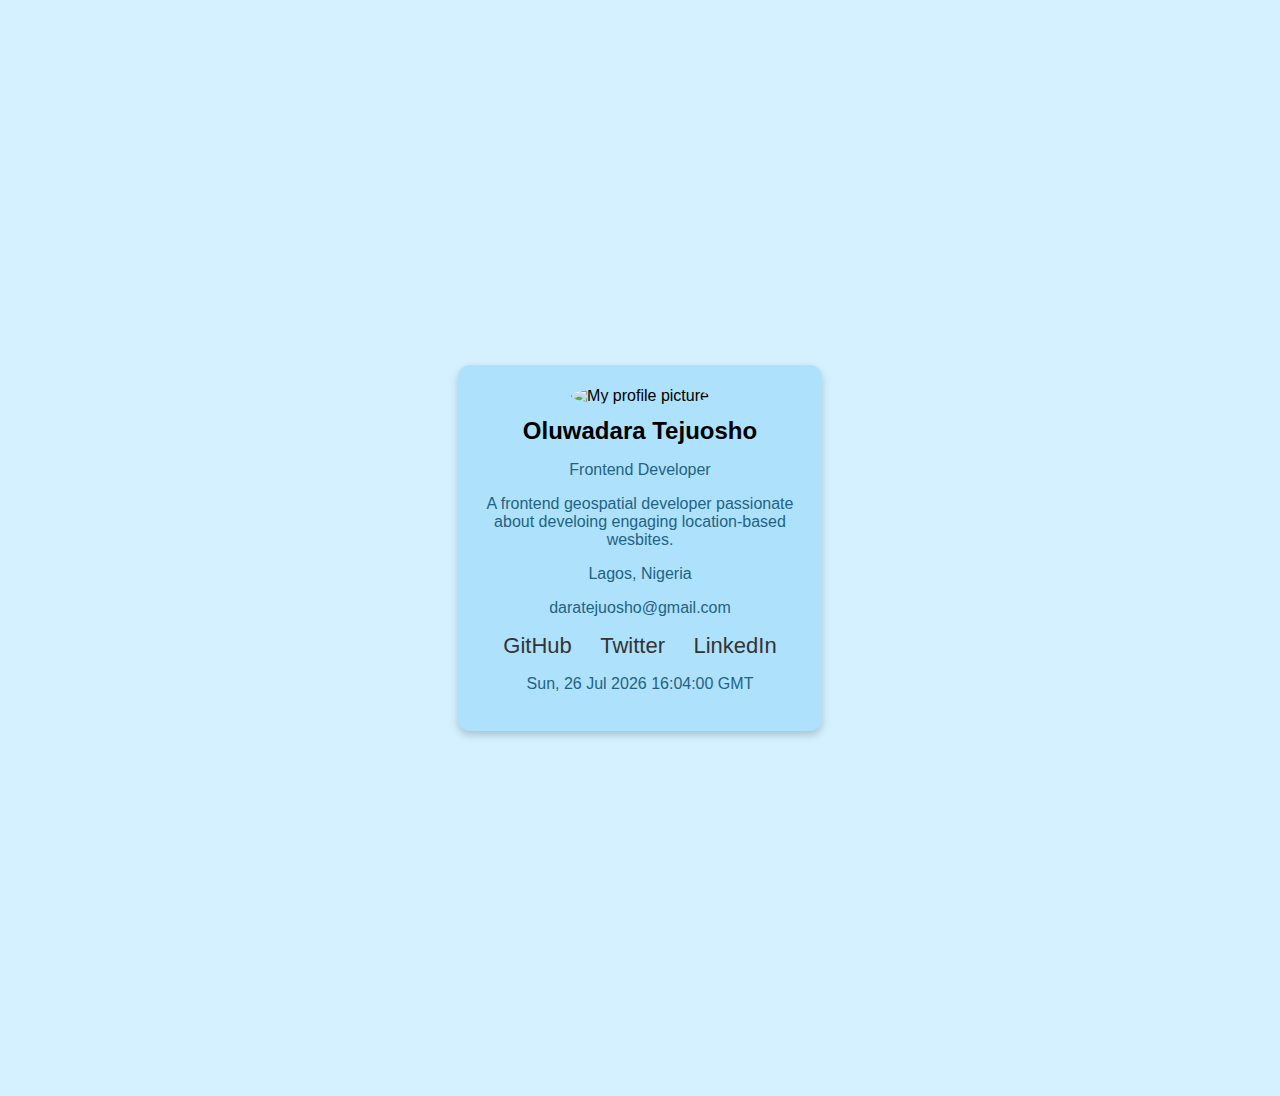
==== index.html @ 5eaa80cd "Add files via upload" ====
<!DOCTYPE html>
<html lang="en">
<head>
    <meta charset="UTF-8">
    <meta name="viewport" content="width=device-width, initial-scale=1.0">
    <title>Profile Card</title>
    <link type="text/css" rel="stylesheet" href="./profileCard.css">
    <script type="text/javascript" src="./profileCard.js"></script>
</head>

<body>
    <div class="card">
        <img src="../profile_card/images/dara.jpg" alt="My profile picture" data-testid="profilePicture">
        <h2 data-testid="fullName">Oluwadara Tejuosho</h2>
        <p data-testid="jobTitle">Frontend Developer</p>
        <p data-testid="shortBio">A frontend geospatial developer passionate about develoing engaging location-based wesbites.</p>
        <p data-testid="currentLocation">Lagos, Nigeria</p>
        <p class="email" data-testid="emailAddress"> <a href="mailto:daratejuosho@gmail.com">daratejuosho@gmail.com</a></p>
        <div class="social_links" data-testid="socialLinks">
            <a href="https://github.com/tash-odt">GitHub</a>
            <a href="https://x.com/TH39318741">Twitter</a>
            <a href="https://www.linkedin.com/in/oluwadara-tejuosho-b15985195?lipi=urn%3Ali%3Apage%3Ad_flagship3_profile_view_base_contact_details%3B7e%2B9%2BqtVTHScZ0jt98FQDQ%3D%3D">LinkedIn</a>
        </div>
        <p data-testid="currentTimeUTC" id="utcTime"></p>
    </div>
    
    <script>
        updateTime();
        setInterval(updateTime, 1000);
    </script>

</body>
</html>
---- profileCard.css ----
body {
            font-family: Arial, sans-serif;
            background-color: #d5f1ff;
            display: flex;
            justify-content: center;
            align-items: center;
            height: 120vh;
        }
        .card {
            background: #aee2fc;
            padding: 22px;
            border-radius: 12px;
            box-shadow: 0 4px 8px rgba(0,0,0,0.2);
            text-align: center;
            width: 320px;
        }
        .card img {
            width: 120px;
            height: 120px;
            border-radius: 50%;
            object-fit: cover;
        }
        .card h2 {
            margin: 12px 0;
        }
        .card p {
            color: #236282;
        }

        .email a{
            margin: 0 12px;
            text-decoration: none;
            color: #236282;
        }

        .social_links a {
            margin: 0 12px;
            text-decoration: none;
            color: #333;
            font-size: 22px;;
        }
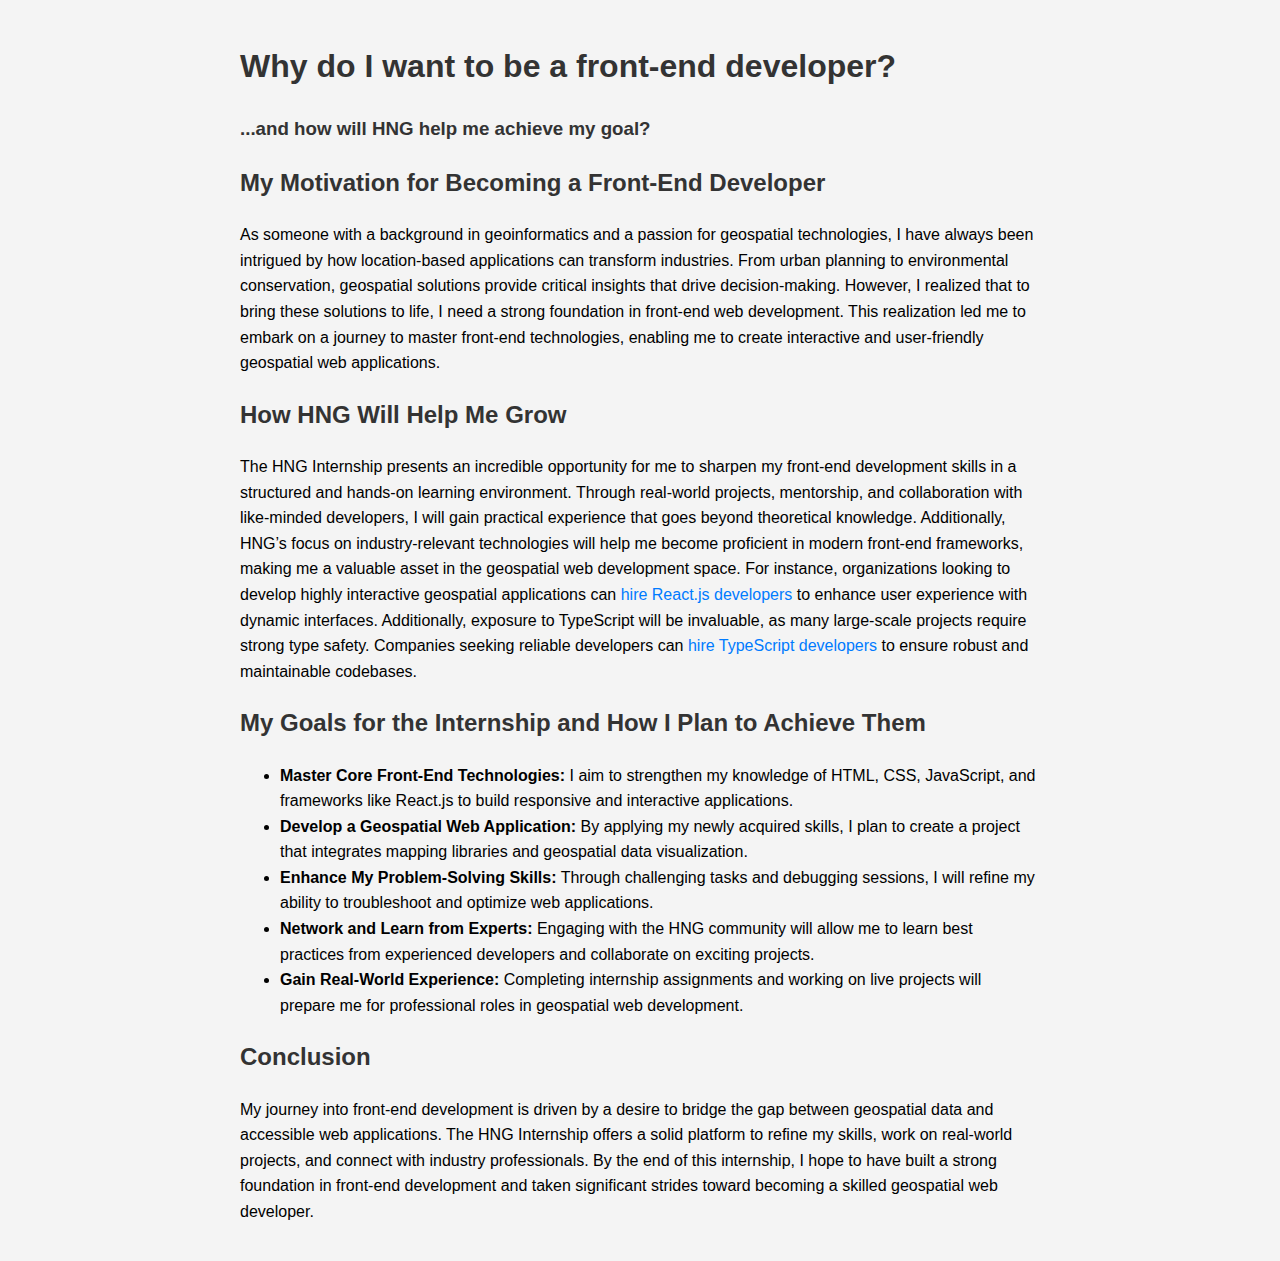
==== commit 5938d4b1: "Add files via upload" ====
--- a/index.html
+++ b/index.html
@@ -3,31 +3,37 @@
 <head>
     <meta charset="UTF-8">
     <meta name="viewport" content="width=device-width, initial-scale=1.0">
-    <title>Profile Card</title>
-    <link type="text/css" rel="stylesheet" href="./profileCard.css">
-    <script type="text/javascript" src="./profileCard.js"></script>
+    <title>My HNG Internship Journey</title>
+    <link type="text/css" rel="stylesheet" href="./blogPost.css">
 </head>
-
 <body>
-    <div class="card">
-        <img src="../profile_card/images/dara.jpg" alt="My profile picture" data-testid="profilePicture">
-        <h2 data-testid="fullName">Oluwadara Tejuosho</h2>
-        <p data-testid="jobTitle">Frontend Developer</p>
-        <p data-testid="shortBio">A frontend geospatial developer passionate about develoing engaging location-based wesbites.</p>
-        <p data-testid="currentLocation">Lagos, Nigeria</p>
-        <p class="email" data-testid="emailAddress"> <a href="mailto:daratejuosho@gmail.com">daratejuosho@gmail.com</a></p>
-        <div class="social_links" data-testid="socialLinks">
-            <a href="https://github.com/tash-odt">GitHub</a>
-            <a href="https://x.com/TH39318741">Twitter</a>
-            <a href="https://www.linkedin.com/in/oluwadara-tejuosho-b15985195?lipi=urn%3Ali%3Apage%3Ad_flagship3_profile_view_base_contact_details%3B7e%2B9%2BqtVTHScZ0jt98FQDQ%3D%3D">LinkedIn</a>
-        </div>
-        <p data-testid="currentTimeUTC" id="utcTime"></p>
-    </div>
+    <h1>Why do I want to be a front-end developer?</h1>
+    <h3>...and how will HNG help me achieve my goal?</h2>
     
-    <script>
-        updateTime();
-        setInterval(updateTime, 1000);
-    </script>
-
+    <h2>My Motivation for Becoming a Front-End Developer</h2>
+    <p>As someone with a background in geoinformatics and a passion for geospatial technologies, I have always been intrigued by how location-based applications can transform industries. 
+       From urban planning to environmental conservation, geospatial solutions provide critical insights that drive decision-making. However, I realized that to bring these solutions to life, 
+       I need a strong foundation in front-end web development. This realization led me to embark on a journey to master front-end technologies, enabling me to create interactive and user-friendly geospatial web applications.</p>
+    
+    <h2>How HNG Will Help Me Grow</h2>
+    <p>The HNG Internship presents an incredible opportunity for me to sharpen my front-end development skills in a structured and hands-on learning environment. Through real-world projects, mentorship, 
+       and collaboration with like-minded developers, I will gain practical experience that goes beyond theoretical knowledge. Additionally, HNG’s focus on industry-relevant technologies will help me 
+       become proficient in modern front-end frameworks, making me a valuable asset in the geospatial web development space. For instance, organizations looking to develop highly interactive geospatial 
+       applications can <a href="https://hng.tech/hire/reactjs-developers">hire React.js developers</a> to enhance user experience with dynamic interfaces. Additionally, exposure to TypeScript will be invaluable, as many large-scale projects require strong type safety. Companies seeking reliable developers can <a href="https://hng.tech/hire/typescript-developers">hire TypeScript developers</a> to ensure robust and maintainable codebases.</p>
+    
+    <h2>My Goals for the Internship and How I Plan to Achieve Them</h2>
+    <ul>
+        <li><strong>Master Core Front-End Technologies:</strong> I aim to strengthen my knowledge of HTML, CSS, JavaScript, and frameworks like React.js to build responsive and interactive applications.</li>
+        <li><strong>Develop a Geospatial Web Application:</strong> By applying my newly acquired skills, I plan to create a project that integrates mapping libraries and geospatial data visualization.</li>
+        <li><strong>Enhance My Problem-Solving Skills:</strong> Through challenging tasks and debugging sessions, I will refine my ability to troubleshoot and optimize web applications.</li>
+        <li><strong>Network and Learn from Experts:</strong> Engaging with the HNG community will allow me to learn best practices from experienced developers and collaborate on exciting projects.</li>
+        <li><strong>Gain Real-World Experience:</strong> Completing internship assignments and working on live projects will prepare me for professional roles in geospatial web development.</li>
+    </ul>
+    
+    <h2>Conclusion</h2>
+    <p>My journey into front-end development is driven by a desire to bridge the gap between geospatial data and accessible web applications. The HNG Internship offers a solid platform to refine my skills, 
+       work on real-world projects, and connect with industry professionals. By the end of this internship, I hope to have built a strong foundation in front-end development and taken significant strides toward 
+       becoming a skilled geospatial web developer.</p>
+       
 </body>
 </html>
--- a/blogPost.css
+++ b/blogPost.css
@@ -0,0 +1,18 @@
+body {
+    font-family: Arial, sans-serif;
+    line-height: 1.6;
+    max-width: 800px;
+    margin: auto;
+    padding: 20px;
+    background-color: #f4f4f4;
+}
+h1, h2, h3 {
+    color: #333;
+}
+a {
+    color: #007BFF;
+    text-decoration: none;
+}
+a:hover {
+    text-decoration: underline;
+}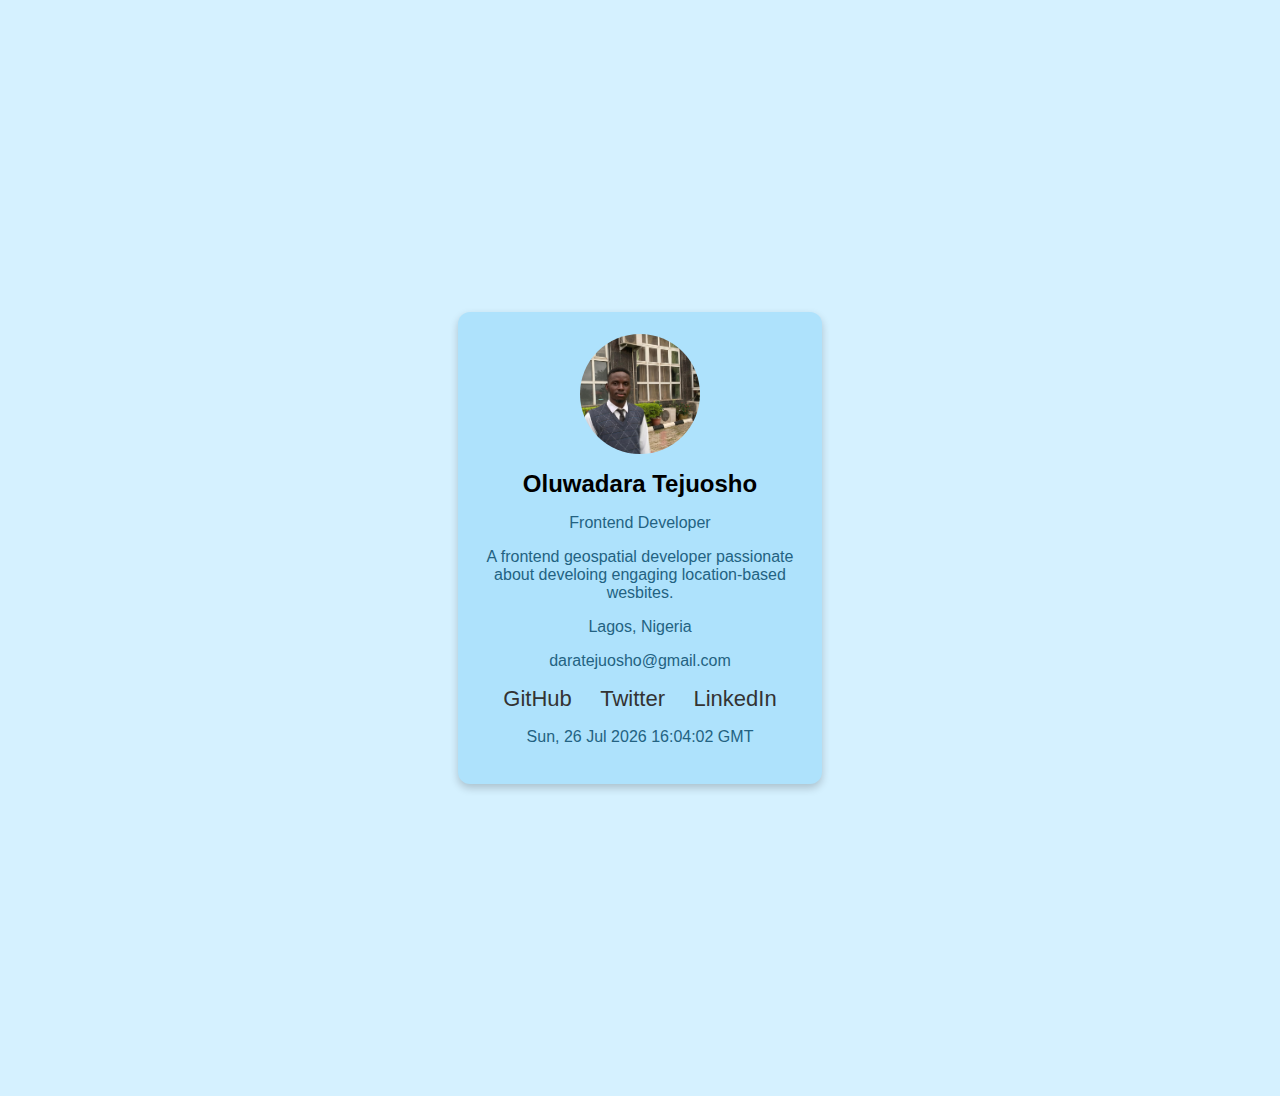
==== commit 3fdc7311: "Add files via upload" ====
--- a/index.html
+++ b/index.html
@@ -3,37 +3,31 @@
 <head>
     <meta charset="UTF-8">
     <meta name="viewport" content="width=device-width, initial-scale=1.0">
-    <title>My HNG Internship Journey</title>
-    <link type="text/css" rel="stylesheet" href="./blogPost.css">
+    <title>Profile Card</title>
+    <link type="text/css" rel="stylesheet" href="./profileCard.css">
+    <script type="text/javascript" src="./profileCard.js"></script>
 </head>
+
 <body>
-    <h1>Why do I want to be a front-end developer?</h1>
-    <h3>...and how will HNG help me achieve my goal?</h2>
+    <div class="card">
+        <img src="./dara.jpg" alt="My profile picture" data-testid="profilePicture">
+        <h2 data-testid="fullName">Oluwadara Tejuosho</h2>
+        <p data-testid="jobTitle">Frontend Developer</p>
+        <p data-testid="shortBio">A frontend geospatial developer passionate about develoing engaging location-based wesbites.</p>
+        <p data-testid="currentLocation">Lagos, Nigeria</p>
+        <p class="email" data-testid="emailAddress"> <a href="mailto:daratejuosho@gmail.com">daratejuosho@gmail.com</a></p>
+        <div class="social_links" data-testid="socialLinks">
+            <a href="https://github.com/tash-odt">GitHub</a>
+            <a href="https://x.com/TH39318741">Twitter</a>
+            <a href="https://www.linkedin.com/in/oluwadara-tejuosho-b15985195?lipi=urn%3Ali%3Apage%3Ad_flagship3_profile_view_base_contact_details%3B7e%2B9%2BqtVTHScZ0jt98FQDQ%3D%3D">LinkedIn</a>
+        </div>
+        <p data-testid="currentTimeUTC" id="utcTime"></p>
+    </div>
     
-    <h2>My Motivation for Becoming a Front-End Developer</h2>
-    <p>As someone with a background in geoinformatics and a passion for geospatial technologies, I have always been intrigued by how location-based applications can transform industries. 
-       From urban planning to environmental conservation, geospatial solutions provide critical insights that drive decision-making. However, I realized that to bring these solutions to life, 
-       I need a strong foundation in front-end web development. This realization led me to embark on a journey to master front-end technologies, enabling me to create interactive and user-friendly geospatial web applications.</p>
-    
-    <h2>How HNG Will Help Me Grow</h2>
-    <p>The HNG Internship presents an incredible opportunity for me to sharpen my front-end development skills in a structured and hands-on learning environment. Through real-world projects, mentorship, 
-       and collaboration with like-minded developers, I will gain practical experience that goes beyond theoretical knowledge. Additionally, HNG’s focus on industry-relevant technologies will help me 
-       become proficient in modern front-end frameworks, making me a valuable asset in the geospatial web development space. For instance, organizations looking to develop highly interactive geospatial 
-       applications can <a href="https://hng.tech/hire/reactjs-developers">hire React.js developers</a> to enhance user experience with dynamic interfaces. Additionally, exposure to TypeScript will be invaluable, as many large-scale projects require strong type safety. Companies seeking reliable developers can <a href="https://hng.tech/hire/typescript-developers">hire TypeScript developers</a> to ensure robust and maintainable codebases.</p>
-    
-    <h2>My Goals for the Internship and How I Plan to Achieve Them</h2>
-    <ul>
-        <li><strong>Master Core Front-End Technologies:</strong> I aim to strengthen my knowledge of HTML, CSS, JavaScript, and frameworks like React.js to build responsive and interactive applications.</li>
-        <li><strong>Develop a Geospatial Web Application:</strong> By applying my newly acquired skills, I plan to create a project that integrates mapping libraries and geospatial data visualization.</li>
-        <li><strong>Enhance My Problem-Solving Skills:</strong> Through challenging tasks and debugging sessions, I will refine my ability to troubleshoot and optimize web applications.</li>
-        <li><strong>Network and Learn from Experts:</strong> Engaging with the HNG community will allow me to learn best practices from experienced developers and collaborate on exciting projects.</li>
-        <li><strong>Gain Real-World Experience:</strong> Completing internship assignments and working on live projects will prepare me for professional roles in geospatial web development.</li>
-    </ul>
-    
-    <h2>Conclusion</h2>
-    <p>My journey into front-end development is driven by a desire to bridge the gap between geospatial data and accessible web applications. The HNG Internship offers a solid platform to refine my skills, 
-       work on real-world projects, and connect with industry professionals. By the end of this internship, I hope to have built a strong foundation in front-end development and taken significant strides toward 
-       becoming a skilled geospatial web developer.</p>
-       
+    <script>
+        updateTime();
+        setInterval(updateTime, 1000);
+    </script>
+
 </body>
 </html>
--- a/profileCard.css
+++ b/profileCard.css
@@ -0,0 +1,41 @@
+        body {
+            font-family: Arial, sans-serif;
+            background-color: #d5f1ff;
+            display: flex;
+            justify-content: center;
+            align-items: center;
+            height: 120vh;
+        }
+        .card {
+            background: #aee2fc;
+            padding: 22px;
+            border-radius: 12px;
+            box-shadow: 0 4px 8px rgba(0,0,0,0.2);
+            text-align: center;
+            width: 320px;
+        }
+        .card img {
+            width: 120px;
+            height: 120px;
+            border-radius: 50%;
+            object-fit: cover;
+        }
+        .card h2 {
+            margin: 12px 0;
+        }
+        .card p {
+            color: #236282;
+        }
+
+        .email a{
+            margin: 0 12px;
+            text-decoration: none;
+            color: #236282;
+        }
+
+        .social_links a {
+            margin: 0 12px;
+            text-decoration: none;
+            color: #333;
+            font-size: 22px;;
+        }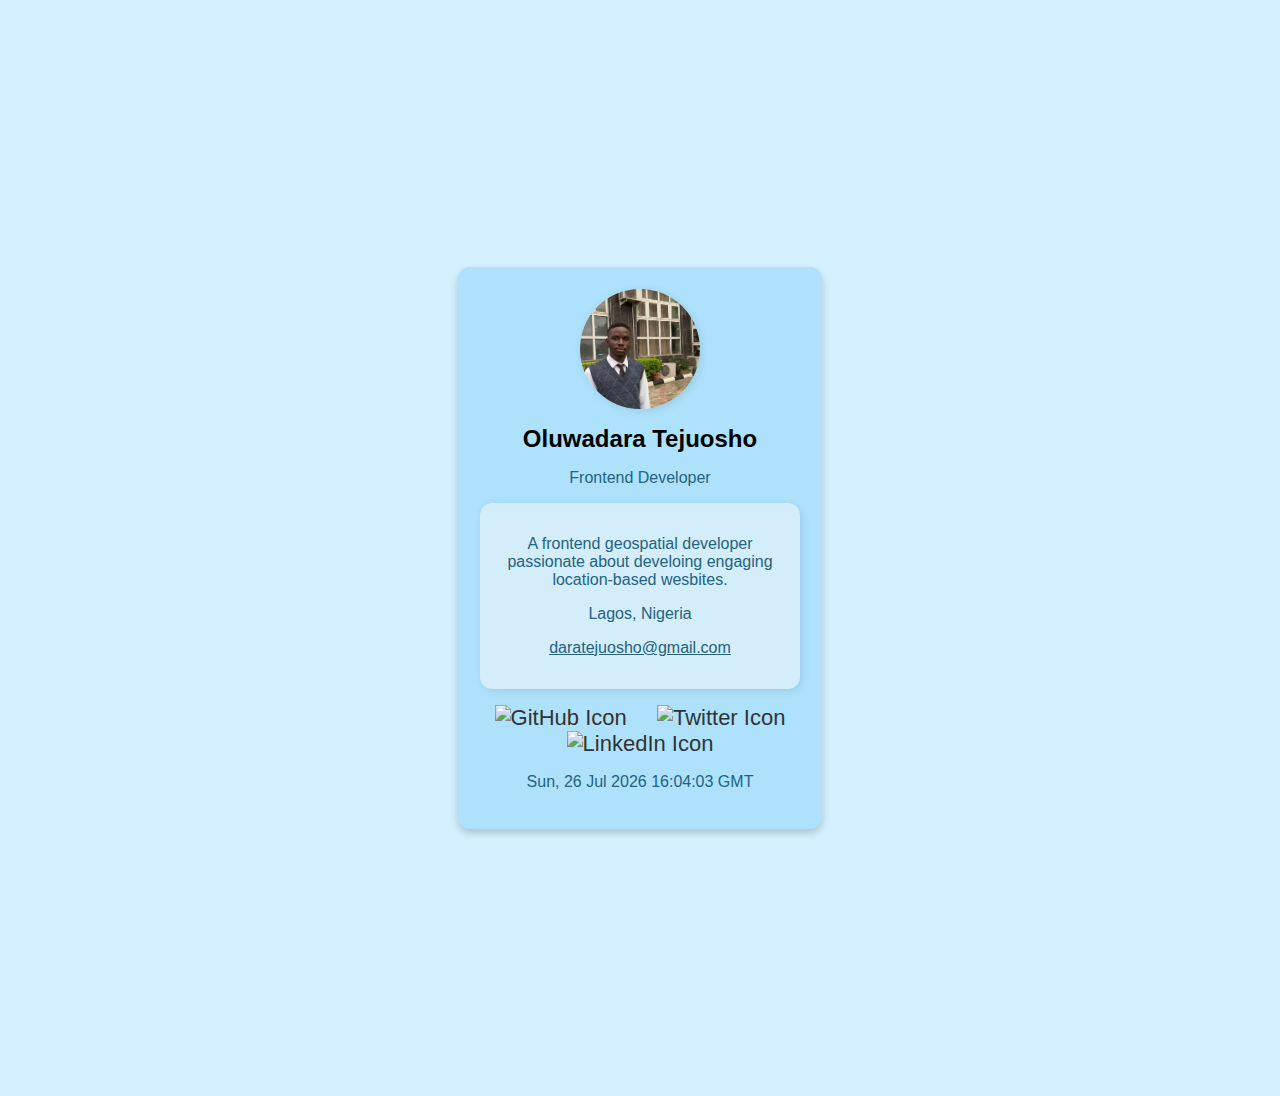
==== commit 0a647552: "Add files via upload" ====
--- a/index.html
+++ b/index.html
@@ -1,33 +1,53 @@
 <!DOCTYPE html>
 <html lang="en">
-<head>
-    <meta charset="UTF-8">
-    <meta name="viewport" content="width=device-width, initial-scale=1.0">
+  <head>
+    <meta charset="UTF-8" />
+    <meta name="viewport" content="width=device-width, initial-scale=1.0" />
     <title>Profile Card</title>
-    <link type="text/css" rel="stylesheet" href="./profileCard.css">
+    <link type="text/css" rel="stylesheet" href="./profileCard.css" />
     <script type="text/javascript" src="./profileCard.js"></script>
-</head>
+  </head>
 
-<body>
+  <body>
     <div class="card">
-        <img src="./dara.jpg" alt="My profile picture" data-testid="profilePicture">
-        <h2 data-testid="fullName">Oluwadara Tejuosho</h2>
-        <p data-testid="jobTitle">Frontend Developer</p>
-        <p data-testid="shortBio">A frontend geospatial developer passionate about develoing engaging location-based wesbites.</p>
-        <p data-testid="currentLocation">Lagos, Nigeria</p>
-        <p class="email" data-testid="emailAddress"> <a href="mailto:daratejuosho@gmail.com">daratejuosho@gmail.com</a></p>
-        <div class="social_links" data-testid="socialLinks">
-            <a href="https://github.com/tash-odt">GitHub</a>
-            <a href="https://x.com/TH39318741">Twitter</a>
-            <a href="https://www.linkedin.com/in/oluwadara-tejuosho-b15985195?lipi=urn%3Ali%3Apage%3Ad_flagship3_profile_view_base_contact_details%3B7e%2B9%2BqtVTHScZ0jt98FQDQ%3D%3D">LinkedIn</a>
-        </div>
-        <p data-testid="currentTimeUTC" id="utcTime"></p>
+      <img class="profile_picture"
+        src="./dara.jpg"
+        alt="My profile picture"
+        data-testid="profilePicture"
+      />
+      <h2 data-testid="fullName">Oluwadara Tejuosho</h2>
+      <p data-testid="jobTitle">Frontend Developer</p>
+
+      <div class="about_box">
+        <p data-testid="shortBio">
+        A frontend geospatial developer passionate about develoing engaging
+        location-based wesbites.
+      </p>
+      <p data-testid="currentLocation">Lagos, Nigeria</p>
+      <p class="email" data-testid="emailAddress">
+        <a href="mailto:daratejuosho@gmail.com">daratejuosho@gmail.com</a>
+      </div>
+      
+      </p>
+      <div class="social_links" data-testid="socialLinks">
+        <a href="https://github.com/tash-odt" target="_blank">
+            <img src="https://cdn.jsdelivr.net/npm/simple-icons@v9/icons/github.svg" alt="GitHub Icon" width="24" height="24">
+          </a>
+          
+          <a href="https://x.com/TH39318741" target="_blank">
+            <img src="https://cdn.jsdelivr.net/npm/simple-icons@v9/icons/x.svg" alt="Twitter Icon" width="24" height="24">
+          </a>
+          
+          <a href="https://www.linkedin.com/in/oluwadara-tejuosho-b15985195" target="_blank">
+            <img src="https://cdn.jsdelivr.net/npm/simple-icons@v9/icons/linkedin.svg" alt="LinkedIn Icon" width="24" height="24">
+          </a>
+      </div>
+      <p data-testid="currentTimeUTC" id="utcTime"></p>
     </div>
-    
+
     <script>
-        updateTime();
-        setInterval(updateTime, 1000);
+      updateTime();
+      setInterval(updateTime, 1000);
     </script>
-
-</body>
+  </body>
 </html>
--- a/profileCard.css
+++ b/profileCard.css
@@ -1,41 +1,55 @@
-        body {
-            font-family: Arial, sans-serif;
-            background-color: #d5f1ff;
-            display: flex;
-            justify-content: center;
-            align-items: center;
-            height: 120vh;
-        }
-        .card {
-            background: #aee2fc;
-            padding: 22px;
-            border-radius: 12px;
-            box-shadow: 0 4px 8px rgba(0,0,0,0.2);
-            text-align: center;
-            width: 320px;
-        }
-        .card img {
-            width: 120px;
-            height: 120px;
-            border-radius: 50%;
-            object-fit: cover;
-        }
-        .card h2 {
-            margin: 12px 0;
-        }
-        .card p {
-            color: #236282;
-        }
+body {
+  font-family: Arial, sans-serif;
+  background-color: #d5f1ff;
+  display: flex;
+  justify-content: center;
+  align-items: center;
+  height: 120vh;
+}
+.card {
+  background: #aee2fc;
+  padding: 22px;
+  border-radius: 12px;
+  box-shadow: 0 4px 8px rgba(0, 0, 0, 0.2);
+  text-align: center;
+  width: 320px;
+}
+.profile_picture{
+  width: 120px;
+  height: 120px;
+  border-radius: 50%;
+  object-fit: cover;
+  box-shadow: 2px 2px 10px rgba(0, 0, 0, 0.1);
+}
 
-        .email a{
-            margin: 0 12px;
-            text-decoration: none;
-            color: #236282;
-        }
+.about_box {
+    max-width: 300px;
+    background-color: #d4edfa;
+    border-radius: 12px;
+    padding: 5%;
+    box-shadow: 2px 2px 10px rgba(0, 0, 0, 0.1);
+  }
 
-        .social_links a {
-            margin: 0 12px;
-            text-decoration: none;
-            color: #333;
-            font-size: 22px;;
-        }+.card h2 {
+  margin: 12px 0;
+}
+.card p {
+  color: #236282;
+}
+
+.email a {
+  margin: 0 12px;
+  color: #236282;
+}
+
+.social_links a {
+  margin: 0 12px;
+  text-decoration: none;
+  color: #333;
+  font-size: 22px;
+}
+
+.icon {
+  width: 24px;
+  height: 24px;
+}
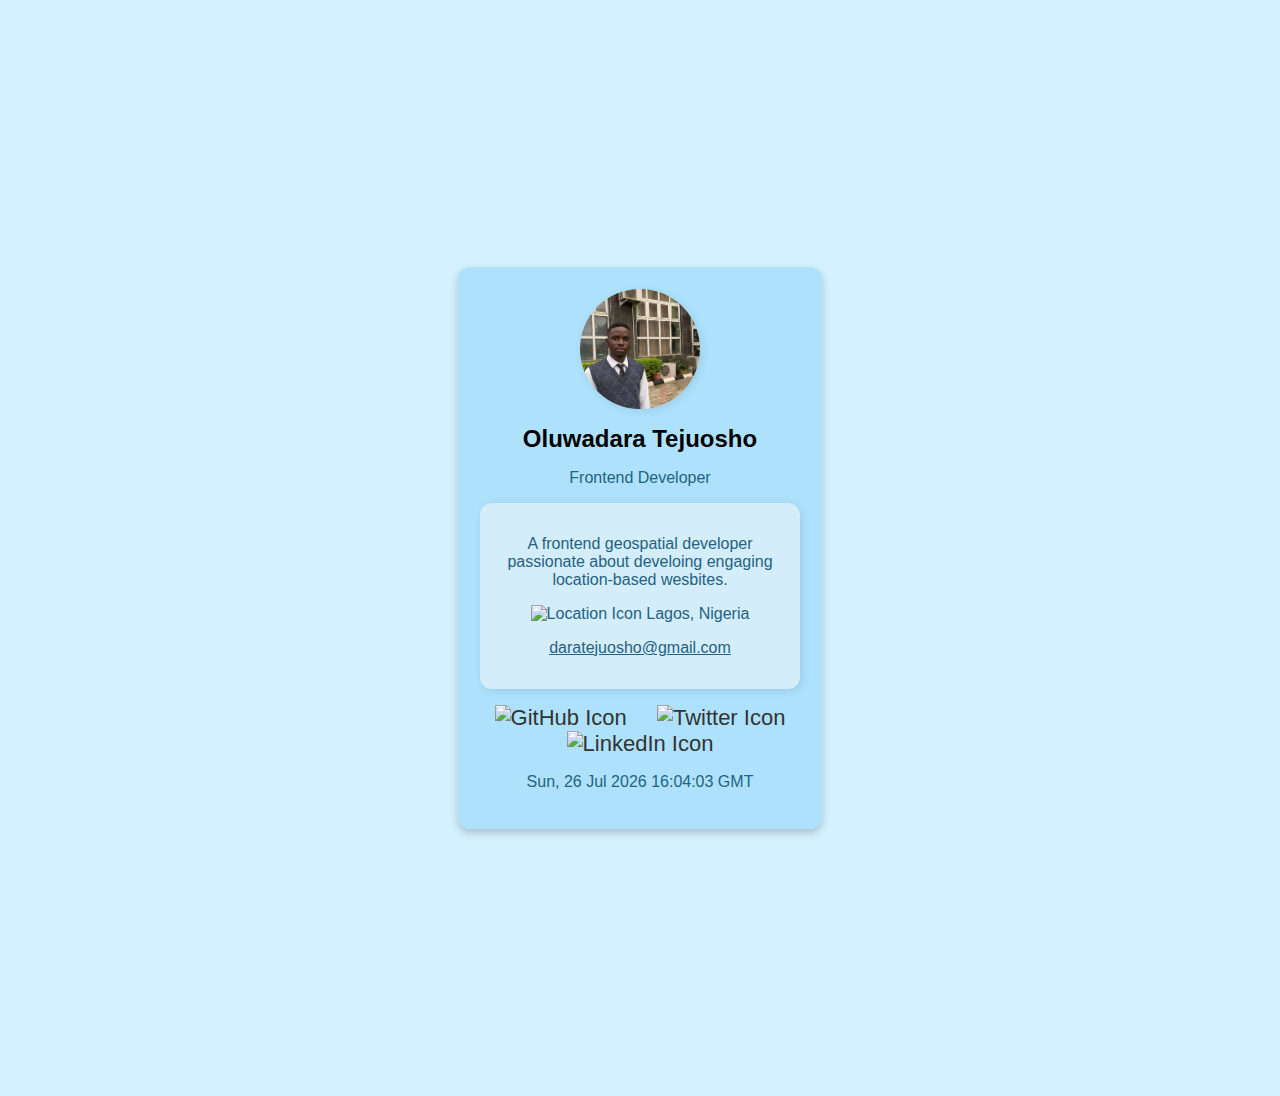
==== commit 1b7715dc: "Add files via upload" ====
--- a/index.html
+++ b/index.html
@@ -23,7 +23,10 @@
         A frontend geospatial developer passionate about develoing engaging
         location-based wesbites.
       </p>
-      <p data-testid="currentLocation">Lagos, Nigeria</p>
+      
+      <p data-testid="currentLocation">
+        <img class="icon" src="https://cdn.jsdelivr.net/npm/simple-icons@v9/icons/googlemaps.svg" alt="Location Icon">
+        Lagos, Nigeria</p>
       <p class="email" data-testid="emailAddress">
         <a href="mailto:daratejuosho@gmail.com">daratejuosho@gmail.com</a>
       </div>
